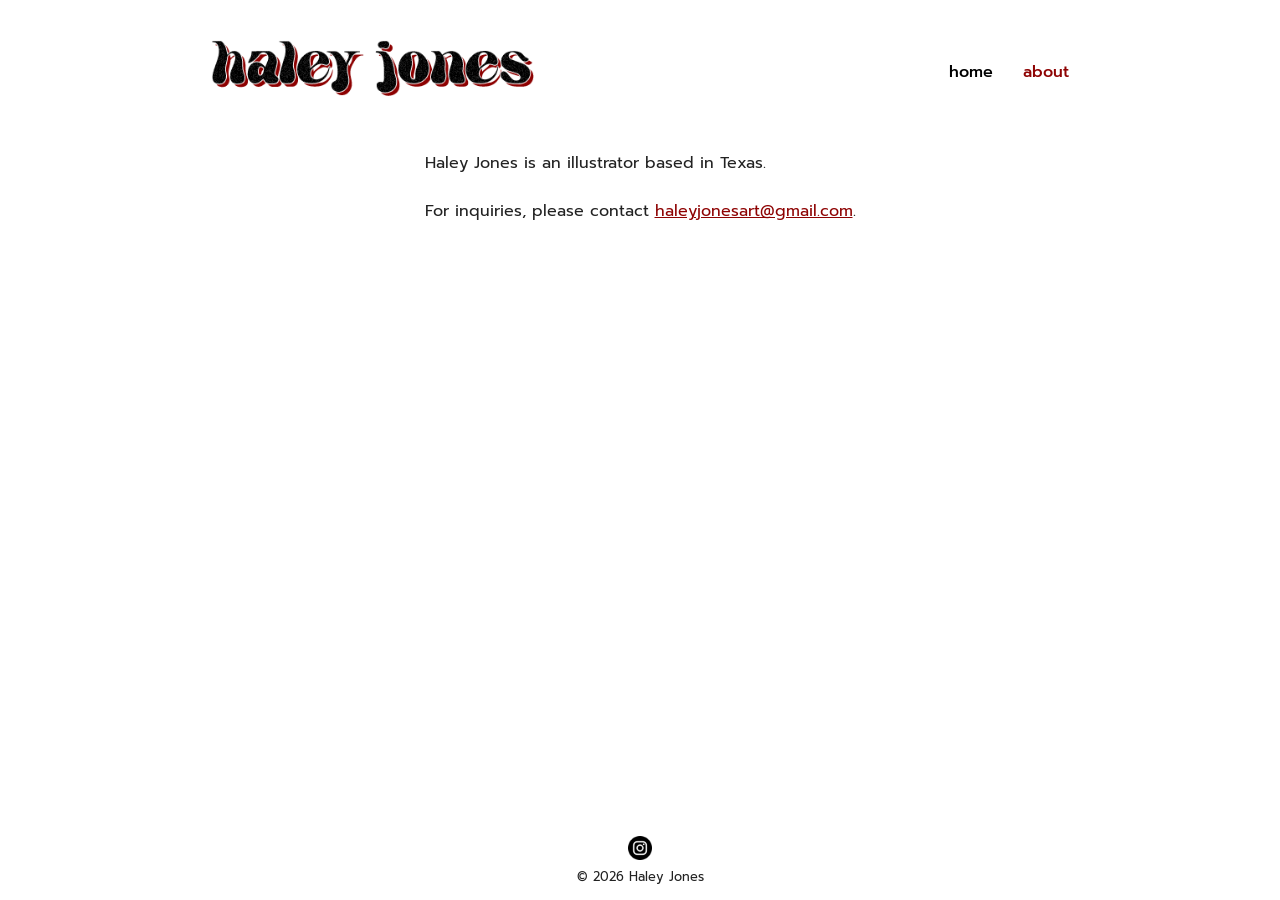
==== about.html @ 3bf2a2ae "Add files via upload Added index.html, about.html, styles.css, and asset folder (instagram favicon a" ====
<!DOCTYPE html>
<html lang="en">
<head>
    <meta charset="UTF-8">
    <meta name="viewport" content="width=device-width, initial-scale=1.0">
    <title>Haley Jones | About</title>
    <link rel="stylesheet" href="styles.css">

    <!-- Google Fonts -->
    <link rel="preconnect" href="https://fonts.googleapis.com">
    <link rel="preconnect" href="https://fonts.gstatic.com" crossorigin>
    <link href="https://fonts.googleapis.com/css2?family=Prompt:ital,wght@0,100;0,200;0,300;0,400;0,500;0,600;0,700;0,800;0,900;1,100;1,200;1,300;1,400;1,500;1,600;1,700;1,800;1,900&display=swap" rel="stylesheet">
</head>

<body>

    <!-- Header -->
    <header class="site-header">
        <div class="logo"><img src="assets/site_logo.png"></div>
        <nav class="nav">
            <a href="index.html" class="home">home</a>
            <a href="about.html" class="active">about</a>
        </nav>
    </header>

    <!-- Main Content -->
    <main class="container">
        <p>Haley Jones is an illustrator based in Texas.</p>
        <br>
        <p>For inquiries, please contact <a href="mailto:haleyjonesart@gmail.com">haleyjonesart@gmail.com</a>.</p>
    </main>

    <!-- Footer -->
    <footer class="site-footer">
        <div class="socials">
            <!-- Instagram logo icons created by Freepik - Flaticon -->
            <a href="https://www.instagram.com/templesleeper" target="_blank"><img src="assets/instagram.png" alt="Instagram logo"></a>
        </div>
        <p>&copy; 2026 Haley Jones</p>
    </footer>

</body>
</html>
---- styles.css ----
/*
- add about page animation and art
- adjust for mobile (hamburger menu, etc)
- add accessibilty, security, and other practices
- find hosting and domain name
*/

/* Reset */
* {
    margin: 0;
    padding: 0;
    box-sizing: border-box;
}

body {
    font-family: "Prompt", sans-serif;
    background: white;
    color: #222;
    min-height: 100vh;
    display: flex;
    flex-direction: column;
}

/* Header */
.site-header {
    display: flex;
    justify-content: space-around;
    align-items: center;
    padding: 2.5rem 1rem 1.5rem 1rem; 
    background: white;
    position: static;
    top: 0;
    z-index: 100;
}

.logo img {
    height: 56px;
}

.nav a {
    margin-left: 1.5rem;
    text-decoration: none;
    color: black;
    transition: color 0.2s;
    font-weight: 500;
}

.nav a:hover,
.nav a.active {
    color: #8E0303;
}

/* Main Container */
.container {
    max-width: 1200px;
    margin: 1.5rem auto;
    padding: 0 1rem;
}

.container a {
    color: #8E0303;
}

/* Masonry Grid */
.masonry {
    column-count: 3;
    column-gap: 1rem;
}

/* Tablet */
@media (max-width: 900px) {
    .masonry {
        column-count: 2;
    }
}

/* Mobile */
@media (max-width: 600px) {
    .nav {
        display: none;
    }

    .masonry {
        column-count: 1;
    }
}

.item {
    break-inside: avoid;
    margin-bottom: 1rem;
    border-radius: 10px;
    overflow: hidden;
}

.item img {
    width: 100%;
    display: block;
    border-radius: 10px;
}

/* Footer */
.site-footer {
    margin-top: 3rem;
    padding: 0.9rem;
    text-align: center;
    background: white;
}

.socials a {
    margin: 0 0.5rem;
    display: inline-block;
}

.socials img {
    width: 24px;
    height: 24px;
    transition: opacity 0.2s;
}

.socials img:hover {
    opacity: 0.7;
}

.site-footer {
    margin-top: auto;
}

.site-footer p {
    font-size: 0.8rem;
}
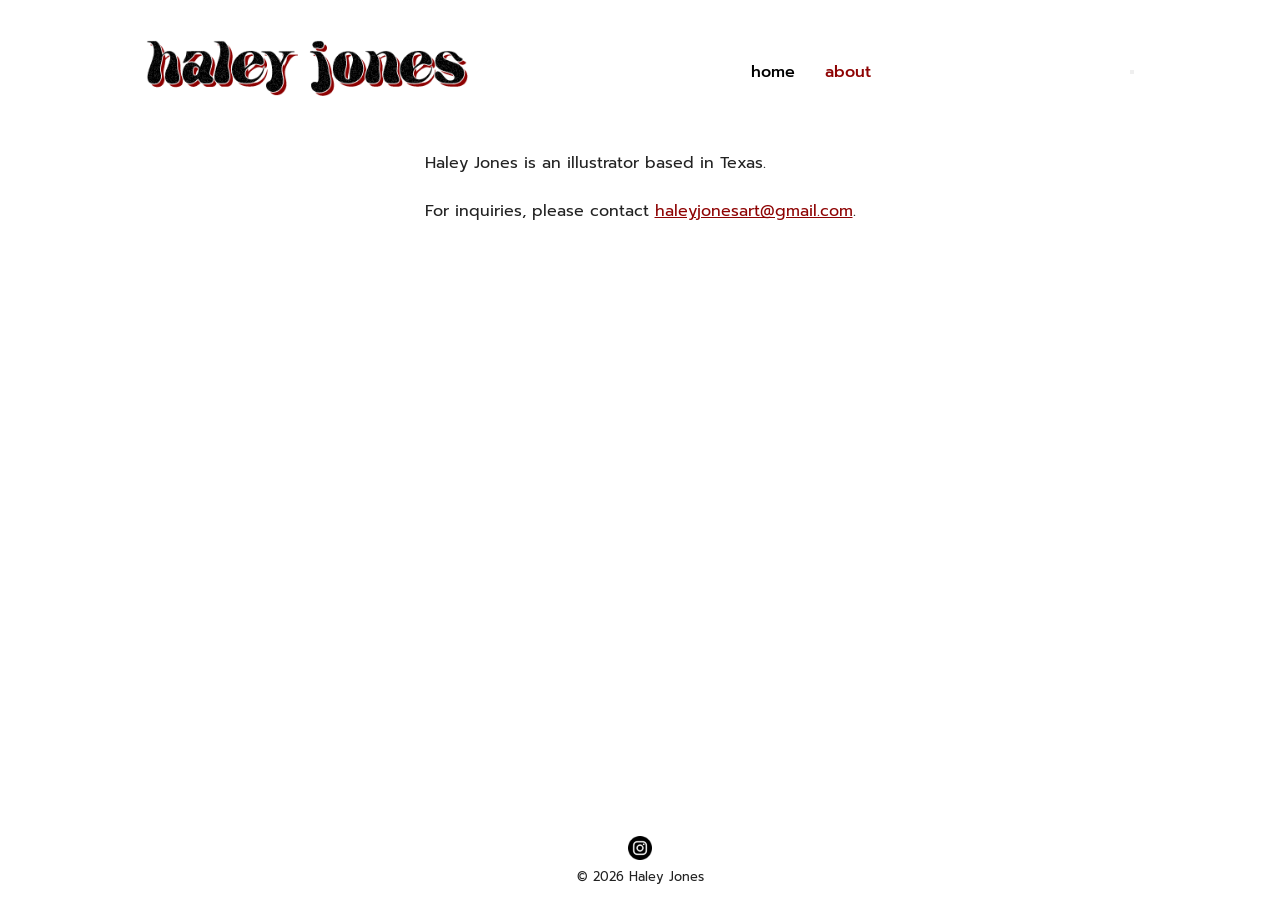
==== commit 6695ac40: "Implement hamburger menu for mobile navigation Added a hamburger menu button for mobile navigation." ====
--- a/about.html
+++ b/about.html
@@ -21,6 +21,12 @@
             <a href="index.html" class="home">home</a>
             <a href="about.html" class="active">about</a>
         </nav>
+
+        <button class="hamburger" aria-label="Open navigation menu">
+            <span></span>
+            <span></span>
+            <span></span>
+        </button>
     </header>
 
     <!-- Main Content -->
@@ -39,5 +45,14 @@
         <p>&copy; 2026 Haley Jones</p>
     </footer>
 
+    <script>
+        const hamburger = document.querySelector(".hamburger");
+        const nav = document.querySelector(".nav");
+        
+        hamburger.addEventListener("click", () => {
+            nav.classList.toggle("open");
+        });
+    </script>
+
 </body>
-</html>+</html>
--- a/styles.css
+++ b/styles.css
@@ -1,10 +1,3 @@
-/*
-- add about page animation and art
-- adjust for mobile (hamburger menu, etc)
-- add accessibilty, security, and other practices
-- find hosting and domain name
-*/
-
 /* Reset */
 * {
     margin: 0;
@@ -127,4 +120,4 @@
 
 .site-footer p {
     font-size: 0.8rem;
-}+}
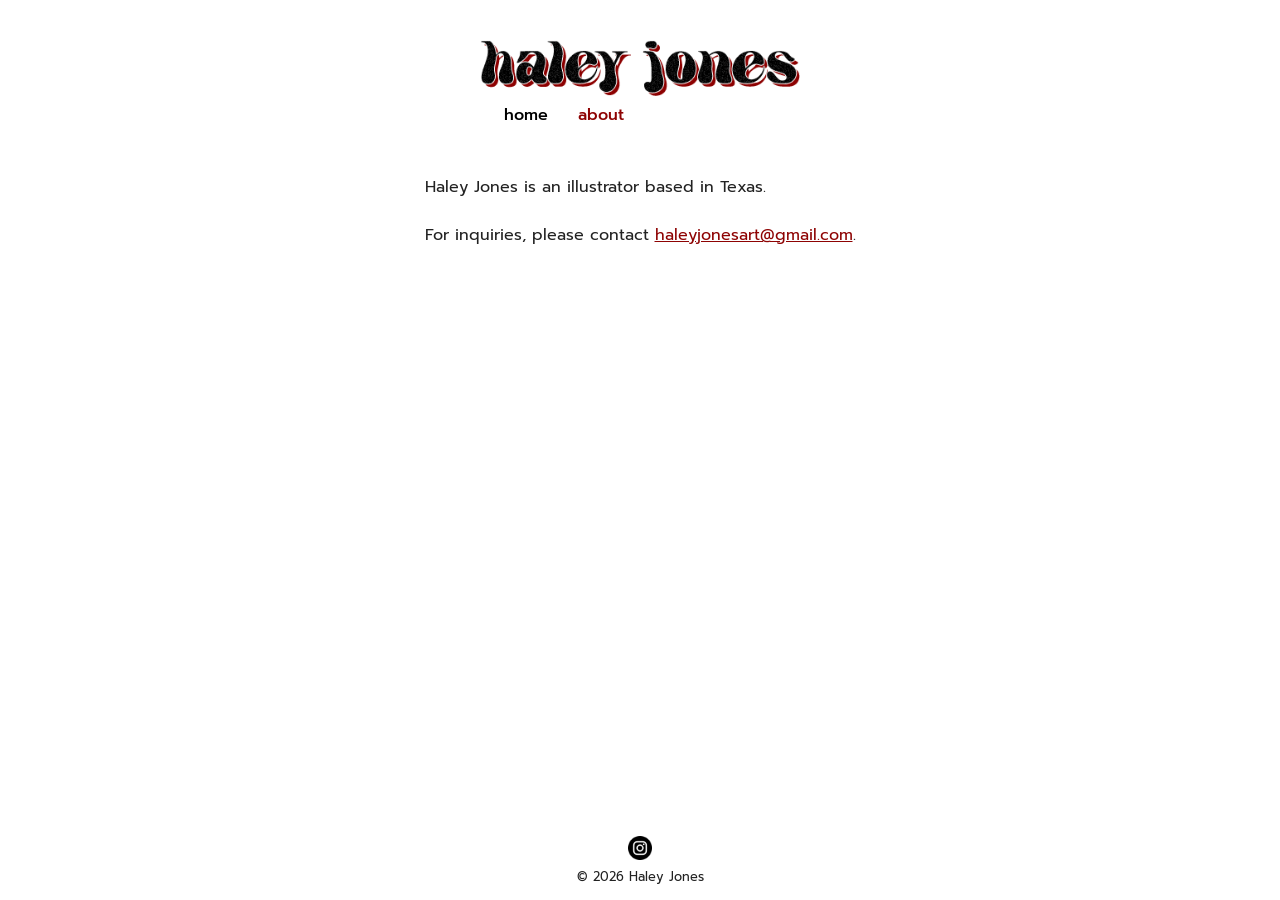
==== commit a2abfead: "Enhance about.html with meta tags and favicon Added meta tags for description and theme color, updat" ====
--- a/about.html
+++ b/about.html
@@ -3,8 +3,16 @@
 <head>
     <meta charset="UTF-8">
     <meta name="viewport" content="width=device-width, initial-scale=1.0">
+    <meta
+    name="description"
+    content="Portfolio of Haley Jones featuring colorful illustrations.">
+    <meta name="theme-color" content="#ffffff">
+
     <title>Haley Jones | About</title>
     <link rel="stylesheet" href="styles.css">
+
+    <!-- Favicon created by Magnific - Flaticon -->
+    <link rel="icon" href="assets/favicon.png">
 
     <!-- Google Fonts -->
     <link rel="preconnect" href="https://fonts.googleapis.com">
@@ -16,17 +24,16 @@
 
     <!-- Header -->
     <header class="site-header">
-        <div class="logo"><img src="assets/site_logo.png"></div>
-        <nav class="nav">
+        <div class="header-inner">
+            <div class="logo">
+                <img src="assets/site_logo.png" alt="Haley Jones logo">
+            </div>
+
+        <nav class="nav" aria-label="Primary">
             <a href="index.html" class="home">home</a>
-            <a href="about.html" class="active">about</a>
+            <a href="about.html" class="active" aria-current="page">about</a>
         </nav>
-
-        <button class="hamburger" aria-label="Open navigation menu">
-            <span></span>
-            <span></span>
-            <span></span>
-        </button>
+        </div>
     </header>
 
     <!-- Main Content -->
@@ -34,25 +41,20 @@
         <p>Haley Jones is an illustrator based in Texas.</p>
         <br>
         <p>For inquiries, please contact <a href="mailto:haleyjonesart@gmail.com">haleyjonesart@gmail.com</a>.</p>
+
+        <!-- <div class="animation">
+            <img src="assets/animation.gif" alt="Animated GIF of sparkles">
+        </div> -->
     </main>
 
     <!-- Footer -->
     <footer class="site-footer">
         <div class="socials">
             <!-- Instagram logo icons created by Freepik - Flaticon -->
-            <a href="https://www.instagram.com/templesleeper" target="_blank"><img src="assets/instagram.png" alt="Instagram logo"></a>
+            <a href="https://www.instagram.com/templesleeper" target="_blank" rel="noopener noreferrer"><img src="assets/instagram.png" alt="Instagram logo"></a>
         </div>
         <p>&copy; 2026 Haley Jones</p>
     </footer>
 
-    <script>
-        const hamburger = document.querySelector(".hamburger");
-        const nav = document.querySelector(".nav");
-        
-        hamburger.addEventListener("click", () => {
-            nav.classList.toggle("open");
-        });
-    </script>
-
 </body>
 </html>
--- a/styles.css
+++ b/styles.css
@@ -26,8 +26,19 @@
     z-index: 100;
 }
 
+.hamburger {
+    display: none;
+    background: none;
+    border: none;
+    font-size: 2rem;
+    cursor: pointer;
+    color: black;
+}
+
 .logo img {
-    height: 56px;
+    width: 320px;
+    height: auto;
+    max-width: 100%;
 }
 
 .nav a {
@@ -69,8 +80,28 @@
 
 /* Mobile */
 @media (max-width: 600px) {
+    .hamburger {
+        display: block;
+    }
+
     .nav {
         display: none;
+    }
+
+    .nav.open {
+        display: flex;
+        flex-direction: column;
+        position: absolute;
+        top: 90px;
+        right: 1rem;
+        background: white;
+        padding: 1rem;
+        border-radius: 8px;
+        box-shadow: 0 4px 12px rgba(0,0,0,.15);
+    }
+
+    .nav a {
+        margin: .5rem 0;
     }
 
     .masonry {
